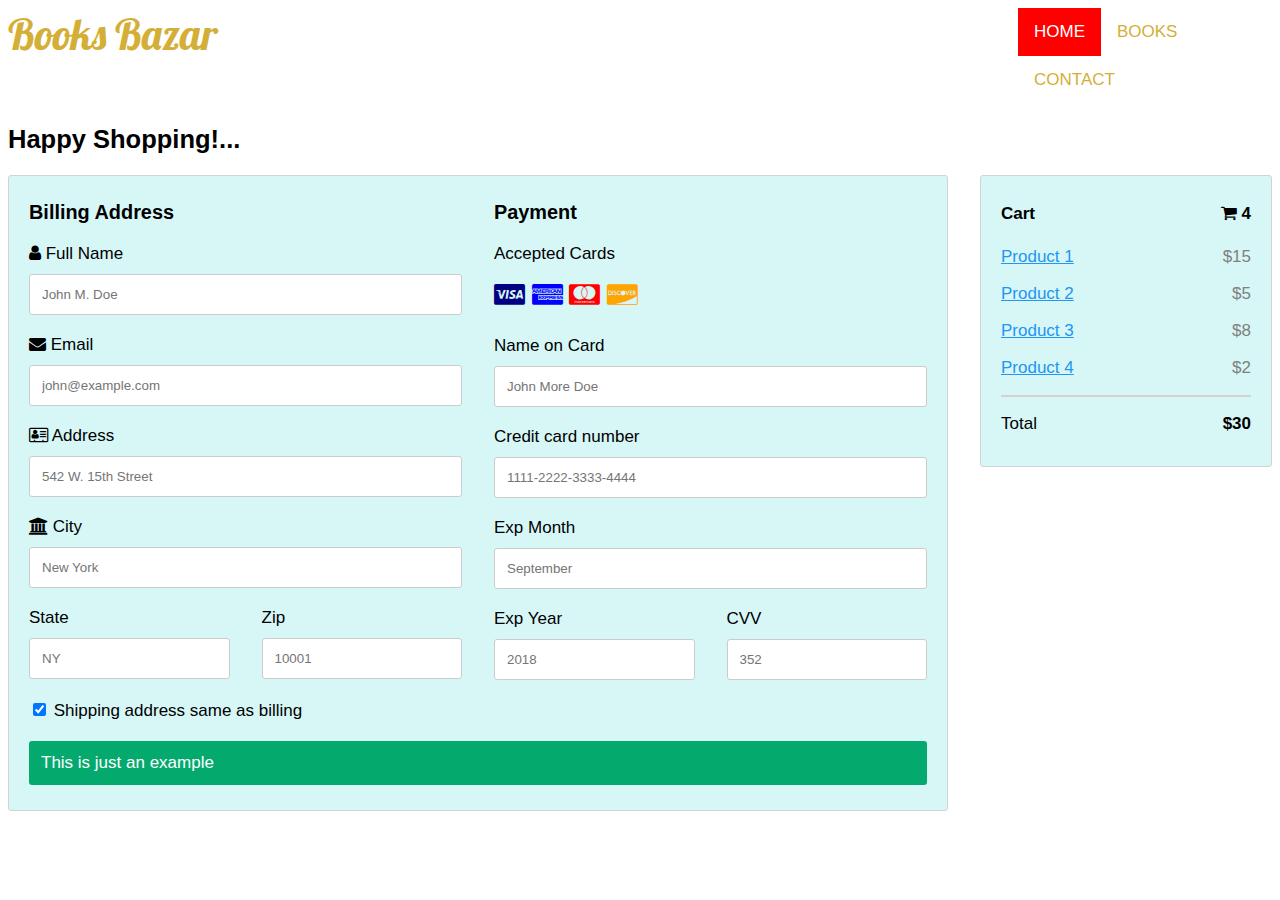
==== checkout.html @ 617775d1 "Add files via upload" ====
<!DOCTYPE html>
<html>
<head>
<meta name="viewport" content="width=device-width, initial-scale=1">
<link rel="stylesheet" href="https://cdnjs.cloudflare.com/ajax/libs/font-awesome/4.7.0/css/font-awesome.min.css">
<style>
body {
  font-family: Arial;
  font-size: 17px;
  padding: 8px;
}

* {
  box-sizing: border-box;
}

.row {
  display: -ms-flexbox; /* IE10 */
  display: flex;
  -ms-flex-wrap: wrap; /* IE10 */
  flex-wrap: wrap;
  margin: 0 -16px;
}

.col-25 {
  -ms-flex: 25%; /* IE10 */
  flex: 25%;
}

.col-50 {
  -ms-flex: 50%; /* IE10 */
  flex: 50%;
}

.col-75 {
  -ms-flex: 75%; /* IE10 */
  flex: 75%;
}

.col-25,
.col-50,
.col-75 {
  padding: 0 16px;
}

.container {
  background-color:#d7f7f7;
  padding: 5px 20px 15px 20px;
  border: 1px solid lightgrey;
  border-radius: 3px;
}

input[type=text] {
  width: 100%;
  margin-bottom: 20px;
  padding: 12px;
  border: 1px solid #ccc;
  border-radius: 3px;
}

label {
  margin-bottom: 10px;
  display: block;
}

.icon-container {
  margin-bottom: 20px;
  padding: 7px 0;
  font-size: 24px;
}

.btn {
  background-color: #04AA6D;
  color: white;
  padding: 12px;
  margin: 10px 0;
  border: none;
  width: 100%;
  border-radius: 3px;
  cursor: pointer;
  font-size: 17px;
}

.btn:hover {
  background-color: #45a049;
}

a {
  color: #2196F3;
}

hr {
  border: 1px solid lightgrey;
}

span.price {
  float: right;
  color: grey;
}

/* Responsive layout - when the screen is less than 800px wide, make the two columns stack on top of each other instead of next to each other (also change the direction - make the "cart" column go on top) */
@media (max-width: 800px) {
  .row {
    flex-direction: column-reverse;
  }
  .col-25 {
    margin-bottom: 20px;
  }
}
</style>
<link href="https://fonts.googleapis.com/css?family=Lobster|Montserrat" rel="stylesheet">
	<meta name="viewport" content="width=device-width, initial-scale=1">
	<link rel="stylesheet" href="https://cdnjs.cloudflare.com/ajax/libs/font-awesome/4.7.0/css/font-awesome.min.css">
	<link rel="stylesheet" type="text/css" href="styleindex.css">
</head>
<body>

<header>
		<div class="topnav" id="myTopnav">
			<h1>Books Bazar</h1>
				 <a class="active" href="web.html">HOME</a> 
				 <a href="books.html">BOOKS</a> 
				 <a href="contact.html">CONTACT</a> 
				 <a href="javascript:void(0);" class="icon" onclick="myFunction()">
					<i class="fa fa-bars"></i>
				  </a>
				</div>
	</header>

<h2>Happy Shopping!...</h2>
<div class="row">
  <div class="col-75">
    <div class="container">
      <form action="/action_page.php">
      
        <div class="row">
          <div class="col-50">
            <h3>Billing Address</h3>
            <label for="fname"><i class="fa fa-user"></i> Full Name</label>
            <input type="text" id="fname" name="firstname" placeholder="John M. Doe">
            <label for="email"><i class="fa fa-envelope"></i> Email</label>
            <input type="text" id="email" name="email" placeholder="john@example.com">
            <label for="adr"><i class="fa fa-address-card-o"></i> Address</label>
            <input type="text" id="adr" name="address" placeholder="542 W. 15th Street">
            <label for="city"><i class="fa fa-institution"></i> City</label>
            <input type="text" id="city" name="city" placeholder="New York">

            <div class="row">
              <div class="col-50">
                <label for="state">State</label>
                <input type="text" id="state" name="state" placeholder="NY">
              </div>
              <div class="col-50">
                <label for="zip">Zip</label>
                <input type="text" id="zip" name="zip" placeholder="10001">
              </div>
            </div>
          </div>

          <div class="col-50">
            <h3>Payment</h3>
            <label for="fname">Accepted Cards</label>
            <div class="icon-container">
              <i class="fa fa-cc-visa" style="color:navy;"></i>
              <i class="fa fa-cc-amex" style="color:blue;"></i>
              <i class="fa fa-cc-mastercard" style="color:red;"></i>
              <i class="fa fa-cc-discover" style="color:orange;"></i>
            </div>
            <label for="cname">Name on Card</label>
            <input type="text" id="cname" name="cardname" placeholder="John More Doe">
            <label for="ccnum">Credit card number</label>
            <input type="text" id="ccnum" name="cardnumber" placeholder="1111-2222-3333-4444">
            <label for="expmonth">Exp Month</label>
            <input type="text" id="expmonth" name="expmonth" placeholder="September">
            <div class="row">
              <div class="col-50">
                <label for="expyear">Exp Year</label>
                <input type="text" id="expyear" name="expyear" placeholder="2018">
              </div>
              <div class="col-50">
                <label for="cvv">CVV</label>
                <input type="text" id="cvv" name="cvv" placeholder="352">
              </div>
            </div>
          </div>
          
        </div>
        <label>
          <input type="checkbox" checked="checked" name="sameadr"> Shipping address same as billing
        </label>
        <a href="books.html"><input value="This is just an example" class="btn"></a>
      </form>
    </div>
  </div>
  <div class="col-25">
    <div class="container">
      <h4>Cart <span class="price" style="color:black"><i class="fa fa-shopping-cart"></i> <b>4</b></span></h4>
      <p><a href="#">Product 1</a> <span class="price">$15</span></p>
      <p><a href="#">Product 2</a> <span class="price">$5</span></p>
      <p><a href="#">Product 3</a> <span class="price">$8</span></p>
      <p><a href="#">Product 4</a> <span class="price">$2</span></p>
      <hr>
      <p>Total <span class="price" style="color:black"><b>$30</b></span></p>
    </div>
  </div>
</div>

</body>
</html>
---- styleindex.css ----
@import url('https://fonts.googleapis.com/css?family=Lobster');
@import url('https://fonts.googleapis.com/css?family=Montserrat:400,700');
body {
  margin: 0;
  font-family: Arial, Helvetica, sans-serif;
}
.topnav h1{
	display: inline;
	font-family: 'Lobster', cursive;
	font-weight: 400;
	font-size: 42px;
	float: left;
	margin-top: 0px;
	margin-right: 800px;
	color:#D4AF37;
}

.topnav {
  overflow: hidden;
  background-color: white;
}

.topnav a {
  float: left;
  display: block;
  color: #D4AF37;
  text-align: center;
  padding: 14px 16px;
  text-decoration: none;
  font-size: 17px;
}

.topnav a:hover {
  background-color: #ddd;
  color: white;
}

.topnav a.active {
  background-color:red;
  color:white;
}

.topnav .icon {
  display: none;
}

@media screen and (max-width: 600px) {
  .topnav a:not(:first-child) {display: none;}
  .topnav a.icon {
    float: right;
    display: block;
  }
}

@media screen and (max-width: 600px) {
  .topnav.responsive {position: relative;}
  .topnav.responsive .icon {
    position: absolute;
    right: 0;
    top: 0;
  }
  .topnav.responsive a {
    float: none;
    display: block;
    text-align: left;
  }
}

footer{
  background-color: black;
  color: #D4AF37;
  padding:2px 16px;
  text-align: center;
}
.h2{
	font-family: 'Montserrat', sans-serif;
}
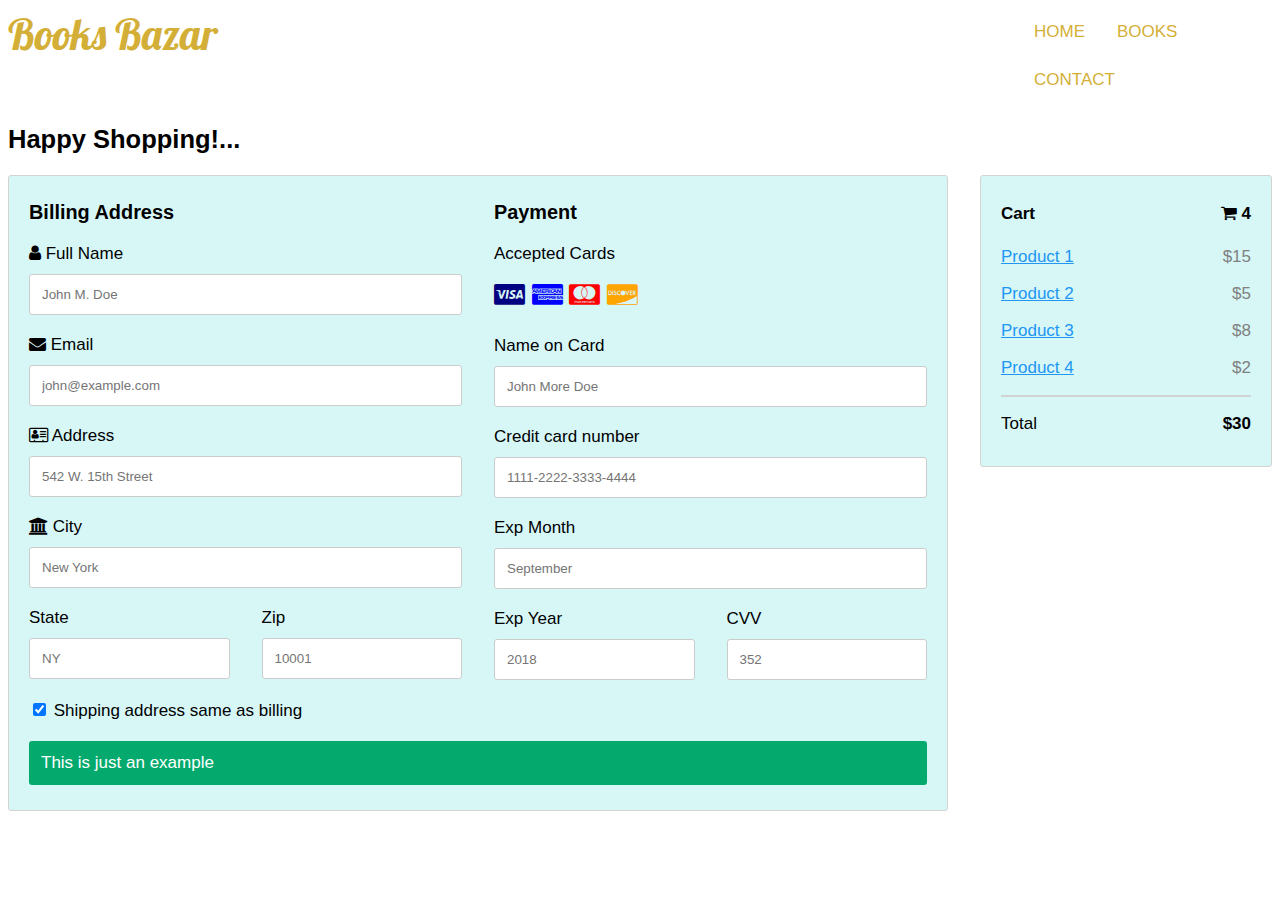
==== commit cd937d14: "Update checkout.html" ====
--- a/checkout.html
+++ b/checkout.html
@@ -118,7 +118,7 @@
 <header>
 		<div class="topnav" id="myTopnav">
 			<h1>Books Bazar</h1>
-				 <a class="active" href="web.html">HOME</a> 
+				 <a href="web.html">HOME</a> 
 				 <a href="books.html">BOOKS</a> 
 				 <a href="contact.html">CONTACT</a> 
 				 <a href="javascript:void(0);" class="icon" onclick="myFunction()">
